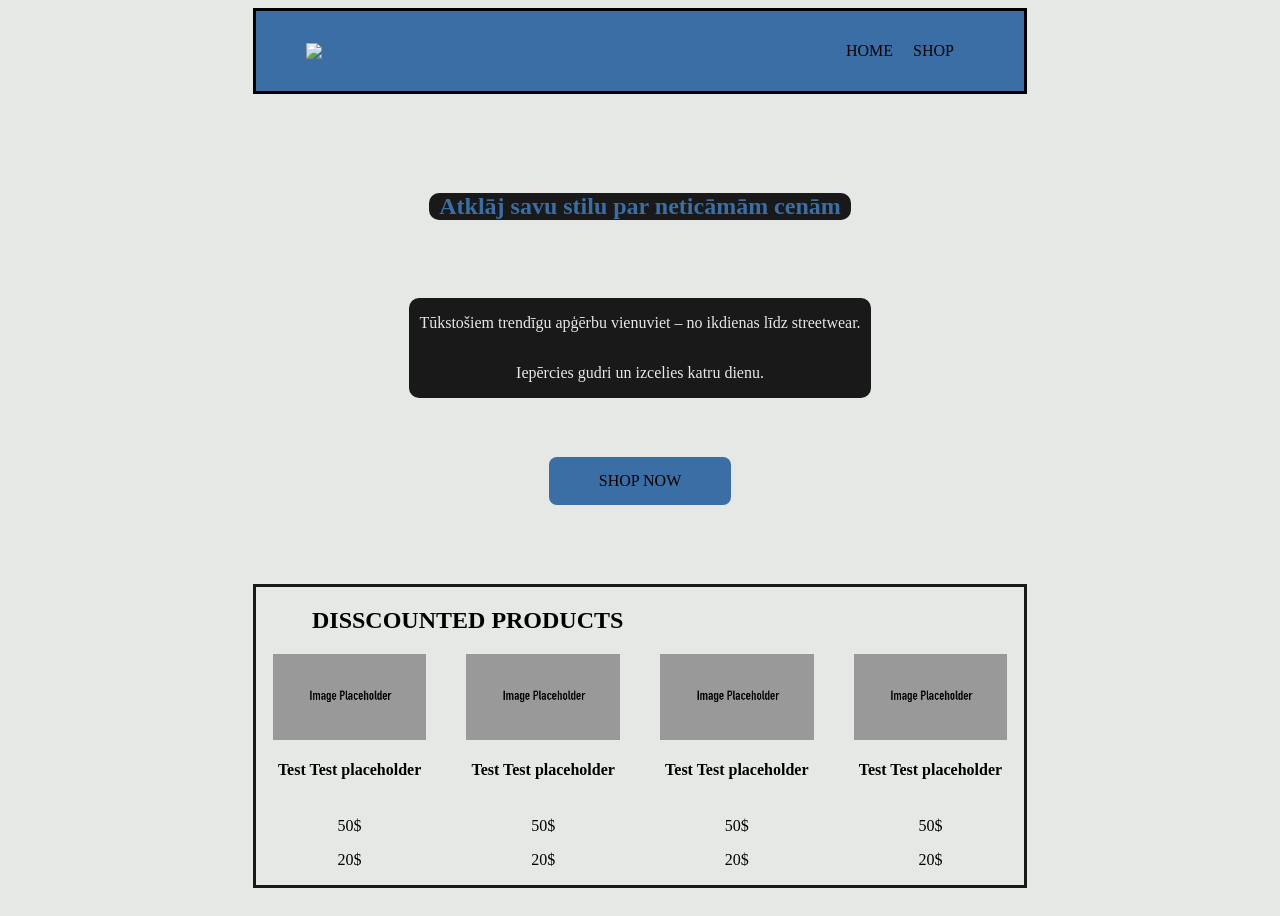
==== index.html @ 8cc16017 "Kautkas notiek" ====
<!DOCTYPE html>
<html lang="en">
<head>
    <meta charset="UTF-8">
    <meta name="viewport" content="width=device-width, initial-scale=1.0">
    <title>TEMOO</title>
    <link rel="stylesheet" href="start.css">
</head>
<body>
    <header>
        <nav id="main_nav" class="nav">
            <img src="Temoo_logo.png" width="10%" id="nav_logo">
            <div id="a1">
                <p class="nav">HOME</p>
                <p class="nav" id="nav_end">SHOP</p>
            </div>
        </nav>
        <section id="Hero_section">
            <h1 id="hero_h1">Atklāj savu stilu par neticāmām cenām</h1>
            <div id="hero_text">
                <p class="hero">Tūkstošiem trendīgu apģērbu vienuviet – no ikdienas līdz streetwear.</p>
                <p class="hero">Iepērcies gudri un izcelies katru dienu.</p>
            </div>
            <a url="#" id="hero_shop">SHOP NOW</a>
        </section>
    </header>
    <main>
        <section id="Disscount">
            <h2 class="title_main">DISSCOUNTED PRODUCTS</h2>
            <div class="all_sales">
                <div class="sale_window">
                    <img src="place_holder.png" class="sale_png">
                    <h4>Test Test placeholder</h4>
                    <div class="prices">
                        <p class="old_price">50$</p>
                        <p class="new_price">20$</p>
                    </div>
                </div>
                <div class="sale_window">
                    <img src="place_holder.png" class="sale_png">
                    <h4>Test Test placeholder</h4>
                    <div class="prices">
                        <p class="old_price">50$</p>
                        <p class="new_price">20$</p>
                    </div>
                </div>
                <div class="sale_window">
                    <img src="place_holder.png" class="sale_png">
                    <h4>Test Test placeholder</h4>
                    <div class="prices">
                        <p class="old_price">50$</p>
                        <p class="new_price">20$</p>
                    </div>
                </div>
                <div class="sale_window">
                    <img src="place_holder.png" class="sale_png">
                    <h4>Test Test placeholder</h4>
                    <div class="prices">
                        <p class="old_price">50$</p>
                        <p class="new_price">20$</p>
                    </div>
                </div>
            </div>

        </section>
        <section id="New">
            
        </section>
        <section id="contact">
            
        </section>
        <footer>

        </footer>
    </main>
</body>
</html>
---- start.css ----
body {

    background-color: #E6E8E6;
}

* |{
    margin: 0px;
}

main {
    display: flex;
    justify-content: center;
    align-items: center;
    flex-direction: column;
}

nav {
    background-color: #3A6EA5;
    margin-bottom: 20px;
    border:solid;
}



#main_nav {
    display: flex;
    align-items: center;
    justify-content: space-between;
    width: 60vw;
    height: 80px;
}

#a1 {
    display: flex;
    align-items: center;
    justify-content: center;
}

.nav {
    margin-left: 10px;
    margin-right: 10px;
}

header {
    display: flex;
    justify-content: center;
    align-items: center;
    flex-direction: column;
}

#nav_logo {
    margin-left: 50px;
}

#nav_end {
    margin-right: 70px;
}

#Hero_section {
    background-image: url("hero_img.jpeg");
    background-repeat: no-repeat;
    background-size: cover;
    background-position: center;
    width: 60vw;
    height: 50vh;
    display: flex;
    flex-direction: column;
    justify-content:space-evenly;
    align-items: center;
}

#hero_h1 {
    color: #3A6EA5;
    size: 100;
    background-color: #191919;
    border-radius: 10px;
    padding-left: 10px;
    padding-right: 10px;
}

#hero_text {
    color: #E6E8E6;
    display: flex;
    align-items: center;
    justify-content: center;
    flex-direction: column;
    background-color: #191919;
    border-radius: 10px;
    padding-left: 10px;
    padding-right: 10px;
}

#hero_shop {
    background-color: #3A6EA5;
    padding: 15px 50px;
    border-radius: 8px;
    
}

.sale_png {
    width: 12vw;
    height: 6.8wh;
}

.sale_window {
    display: flex;
    align-items: center;
    justify-content: center;
    flex-direction: column;
    margin: 0px 20px;
}

.all_sales {
    display: flex;
    align-items: center;
    justify-content: center;
}

#Disscount {
    border: solid;
    border-color:#191919;
    width: 60vw;
    margin-top: 20px;
    margin-bottom: 20px;
}

.title_main {
    margin-left: 56px;
    border-bottom: thin;
}
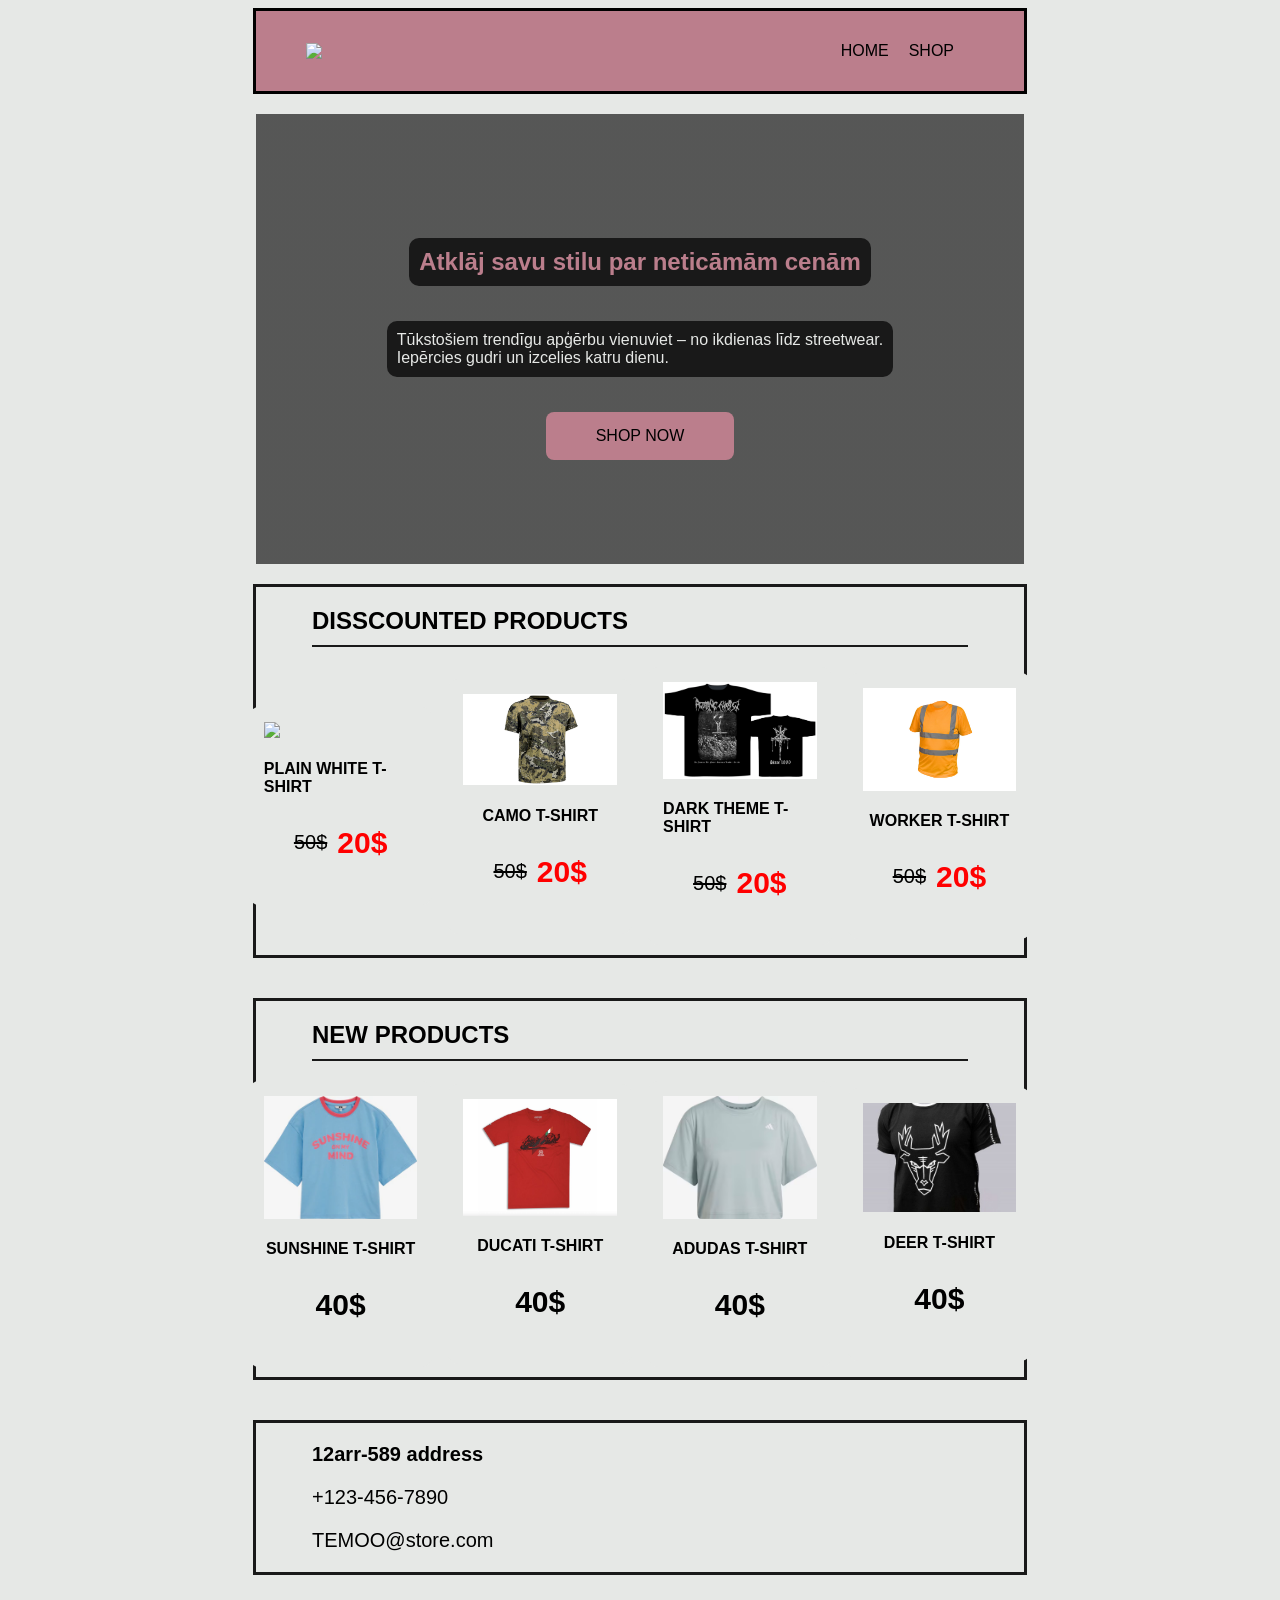
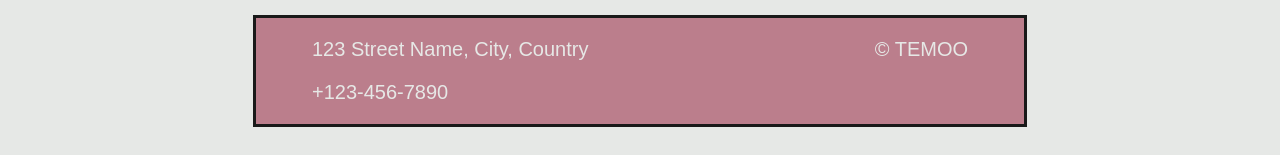
==== commit 8844b639: "Merge pull request #1 from Markusstheorig/master VISS PABEIGTS" ====
--- a/index.html
+++ b/index.html
@@ -4,15 +4,15 @@
     <meta charset="UTF-8">
     <meta name="viewport" content="width=device-width, initial-scale=1.0">
     <title>TEMOO</title>
-    <link rel="stylesheet" href="start.css">
+    <link rel="stylesheet" href="main.css">
 </head>
 <body>
     <header>
         <nav id="main_nav" class="nav">
             <img src="Temoo_logo.png" width="10%" id="nav_logo">
             <div id="a1">
-                <p class="nav">HOME</p>
-                <p class="nav" id="nav_end">SHOP</p>
+                <a href="index.html"><p class="nav">HOME</p></a>
+                <a href="store.html"><p class="nav" id="nav_end">SHOP</p></a>
             </div>
         </nav>
         <section id="Hero_section">
@@ -21,40 +21,40 @@
                 <p class="hero">Tūkstošiem trendīgu apģērbu vienuviet – no ikdienas līdz streetwear.</p>
                 <p class="hero">Iepērcies gudri un izcelies katru dienu.</p>
             </div>
-            <a url="#" id="hero_shop">SHOP NOW</a>
+            <a href="store.html" id="hero_shop">SHOP NOW</a>
         </section>
     </header>
     <main>
         <section id="Disscount">
-            <h2 class="title_main">DISSCOUNTED PRODUCTS</h2>
+            <h2 class="title_main" id="diss_title">DISSCOUNTED PRODUCTS</h2>
             <div class="all_sales">
                 <div class="sale_window">
-                    <img src="place_holder.png" class="sale_png">
-                    <h4>Test Test placeholder</h4>
+                    <img src="store_1.jpg" class="sale_png">
+                    <h4>PLAIN WHITE T-SHIRT</h4>
                     <div class="prices">
                         <p class="old_price">50$</p>
                         <p class="new_price">20$</p>
                     </div>
                 </div>
                 <div class="sale_window">
-                    <img src="place_holder.png" class="sale_png">
-                    <h4>Test Test placeholder</h4>
+                    <img src="img_3.png" class="sale_png">
+                    <h4>CAMO T-SHIRT</h4>
                     <div class="prices">
                         <p class="old_price">50$</p>
                         <p class="new_price">20$</p>
                     </div>
                 </div>
                 <div class="sale_window">
-                    <img src="place_holder.png" class="sale_png">
-                    <h4>Test Test placeholder</h4>
+                    <img src="img_6.jpg" class="sale_png">
+                    <h4>DARK THEME T-SHIRT</h4>
                     <div class="prices">
                         <p class="old_price">50$</p>
                         <p class="new_price">20$</p>
                     </div>
                 </div>
                 <div class="sale_window">
-                    <img src="place_holder.png" class="sale_png">
-                    <h4>Test Test placeholder</h4>
+                    <img src="img_7.jpg" class="sale_png">
+                    <h4>WORKER T-SHIRT</h4>
                     <div class="prices">
                         <p class="old_price">50$</p>
                         <p class="new_price">20$</p>
@@ -63,15 +63,59 @@
             </div>
 
         </section>
+
         <section id="New">
-            
-        </section>
+            <h2 class="title_main" id="new_title">NEW PRODUCTS</h2>
+            <div class="all_sales">
+                <div class="sale_window">
+                    <img src="img_1.webp" class="sale_png">
+                    <h4>SUNSHINE T-SHIRT</h4>
+                    <div class="prices">
+                        <p class="new_product_price">40$</p>
+                    </div>
+                </div>
+                <div class="sale_window">
+                    <img src="img_2.jpg" class="sale_png">
+                    <h4>DUCATI T-SHIRT</h4>
+                    <div class="prices">
+                        <p class="new_product_price">40$</p>
+                    </div>
+                </div>
+                <div class="sale_window">
+                    <img src="img_4.avif" class="sale_png">
+                    <h4>ADUDAS T-SHIRT</h4>
+                    <div class="prices">
+                        <p class="new_product_price">40$</p>
+                    </div>
+                </div>
+                <div class="sale_window">
+                    <img src="img_8.jpg" class="sale_png">
+                    <h4>DEER T-SHIRT</h4>
+                    <div class="prices">
+                        <p class="new_product_price">40$</p>
+                    </div>
+                </div>
+            </div>
+
+        </section>   
         <section id="contact">
-            
+            <div id="contact_text">
+                <p class="contact_content" id="adress">12arr-589 address</p> 
+                <p class="contact_content">+123-456-7890</p> 
+                <p class="contact_content">TEMOO@store.com</p> 
+            </div>
         </section>
         <footer>
-
+            <section id="footer_section">
+                <div id="footer_text">
+                    <div id=footer_main>
+                        <p class="footer_content" id="adress_footer">123 Street Name, City, Country</p>
+                        <p class="footer_content" id="online_store">© TEMOO</p>
+                    </div>
+                    <p class="footer_content" id="footer_end">+123-456-7890</p>
+                </div>
+            </section>
         </footer>
     </main>
 </body>
-</html>+</html>
--- a/main.css
+++ b/main.css
@@ -0,0 +1,235 @@
+
+body {
+    font-family: Arial, sans-serif;
+    background-color: #E6E8E6;
+}
+
+
+
+main {
+    display: flex;
+    justify-content: center;
+    align-items: center;
+    flex-direction: column;
+}
+
+nav {
+    background-color: #BB7E8C;
+    margin-bottom: 20px;
+    border:solid;
+}
+
+a {
+    text-decoration: none;
+    color: black;
+}
+
+#main_nav {
+    display: flex;
+    align-items: center;
+    justify-content: space-between;
+    width: 60vw;
+    height: 80px;
+}
+
+#a1 {
+    display: flex;
+    align-items: center;
+    justify-content: center;
+}
+
+.nav {
+    margin-left: 10px;
+    margin-right: 10px;
+}
+
+header {
+    display: flex;
+    justify-content: center;
+    align-items: center;
+    flex-direction: column;
+}
+
+#nav_logo {
+    margin-left: 50px;
+}
+
+#nav_end {
+    margin-right: 70px;
+}
+
+#Hero_section {
+    background-repeat: no-repeat;
+    background-size: cover;
+    margin: auto;
+    background: linear-gradient(rgba(25,25,25,0.7), rgba(25,25,25,0.7)),
+                url("hero_img.jpeg");
+    color: #E6E8E6;
+    background-position: center;
+    width: 60vw;
+    height: 50vh;
+    display: flex;
+    flex-direction: column;
+    justify-content: center;
+    align-items: center;
+    gap: 15px;
+}
+
+#hero_h1 {
+    color: #BB7E8C;
+    background: #191919;
+    padding: 10px;
+    border-radius: 10px;
+}
+
+#hero_text {
+    background: #191919;
+    padding: 10px;
+    border-radius: 10px;
+}
+
+.hero {
+    margin: 0px;
+}
+
+#hero_shop {
+    background-color: #BB7E8C;
+    padding: 15px 50px;
+    border-radius: 8px;
+    transition: 0.3s;
+    margin-top: 20px;
+}
+    
+
+.sale_png {
+    width: 12vw;
+    height: 6.8wh;
+}
+
+
+.all_sales {
+    display: flex;
+    align-items: center;
+    justify-content: center;
+}
+
+#Disscount, #contact, #footer_section, #New {
+    border: solid;
+    border-color:#191919;
+    width: 60vw;
+    margin-top: 20px;
+    margin-bottom: 20px;
+}
+
+.title_main {
+    margin-left: 56px;
+}
+
+.prices {
+    display: flex;
+    gap: 10px;
+    align-items: center;
+}
+
+.new_price {
+    font-size: 30px;
+    font-weight: bold;
+    color: red;
+}
+
+.old_price {
+    text-decoration: line-through;
+    color: black;
+    font-size: 20px;
+}
+
+h4 {
+    margin-bottom: 0px;
+}
+
+#new_title, #footer_text, #diss_title {
+    margin-left: 56px;
+    margin-right: 56px;
+}
+
+.new_product_price {
+    font-size: 30px;
+    font-weight: bold;
+}
+
+
+#contact_text {
+    margin-left: 56px;
+}
+
+.contact_content, .footer_content {
+    font-size: 20px;
+}
+
+#adress {
+    font-weight: bold;
+}
+
+#footer_main {
+    display: flex;
+    justify-content: space-between;
+}
+
+#footer_section{
+    color: #E6E8E6;
+    background-color: #BB7E8C;
+}
+
+#footer_end {
+    margin-top: 0px;
+}
+
+
+#hero_shop:hover {
+    background-color: #553A41;
+    transform: scale(1.05);
+}
+
+
+.sale_png {
+    width: 12vw;
+    transition: 0.3s;
+}
+
+.sale_png:hover {
+    transform: scale(1.1);
+    cursor: pointer;
+}
+
+#a1 a p {
+    transition: 0.3s;
+}
+
+#a1 a p:hover {
+    color: #E6E8E6;
+    cursor: pointer;
+}
+
+.sale_window {
+    display: flex;
+    align-items: center;
+    justify-content: center;
+    flex-direction: column;
+    margin: 0px 8px;
+    margin-bottom: 10px;
+    background-color: #E6E8E6;
+    padding: 15px;
+    border-radius: 10px;
+    transition: 0.3s;
+}
+
+.sale_window:hover {
+    transform: translateY(-8px);
+    box-shadow: 0 10px 25px rgba(0, 0, 0, 0.2);
+    cursor: pointer;
+}
+.title_main{
+    border-bottom: 2px solid #191919;
+    padding-bottom: 10px;
+    margin-bottom: 20px;
+}
